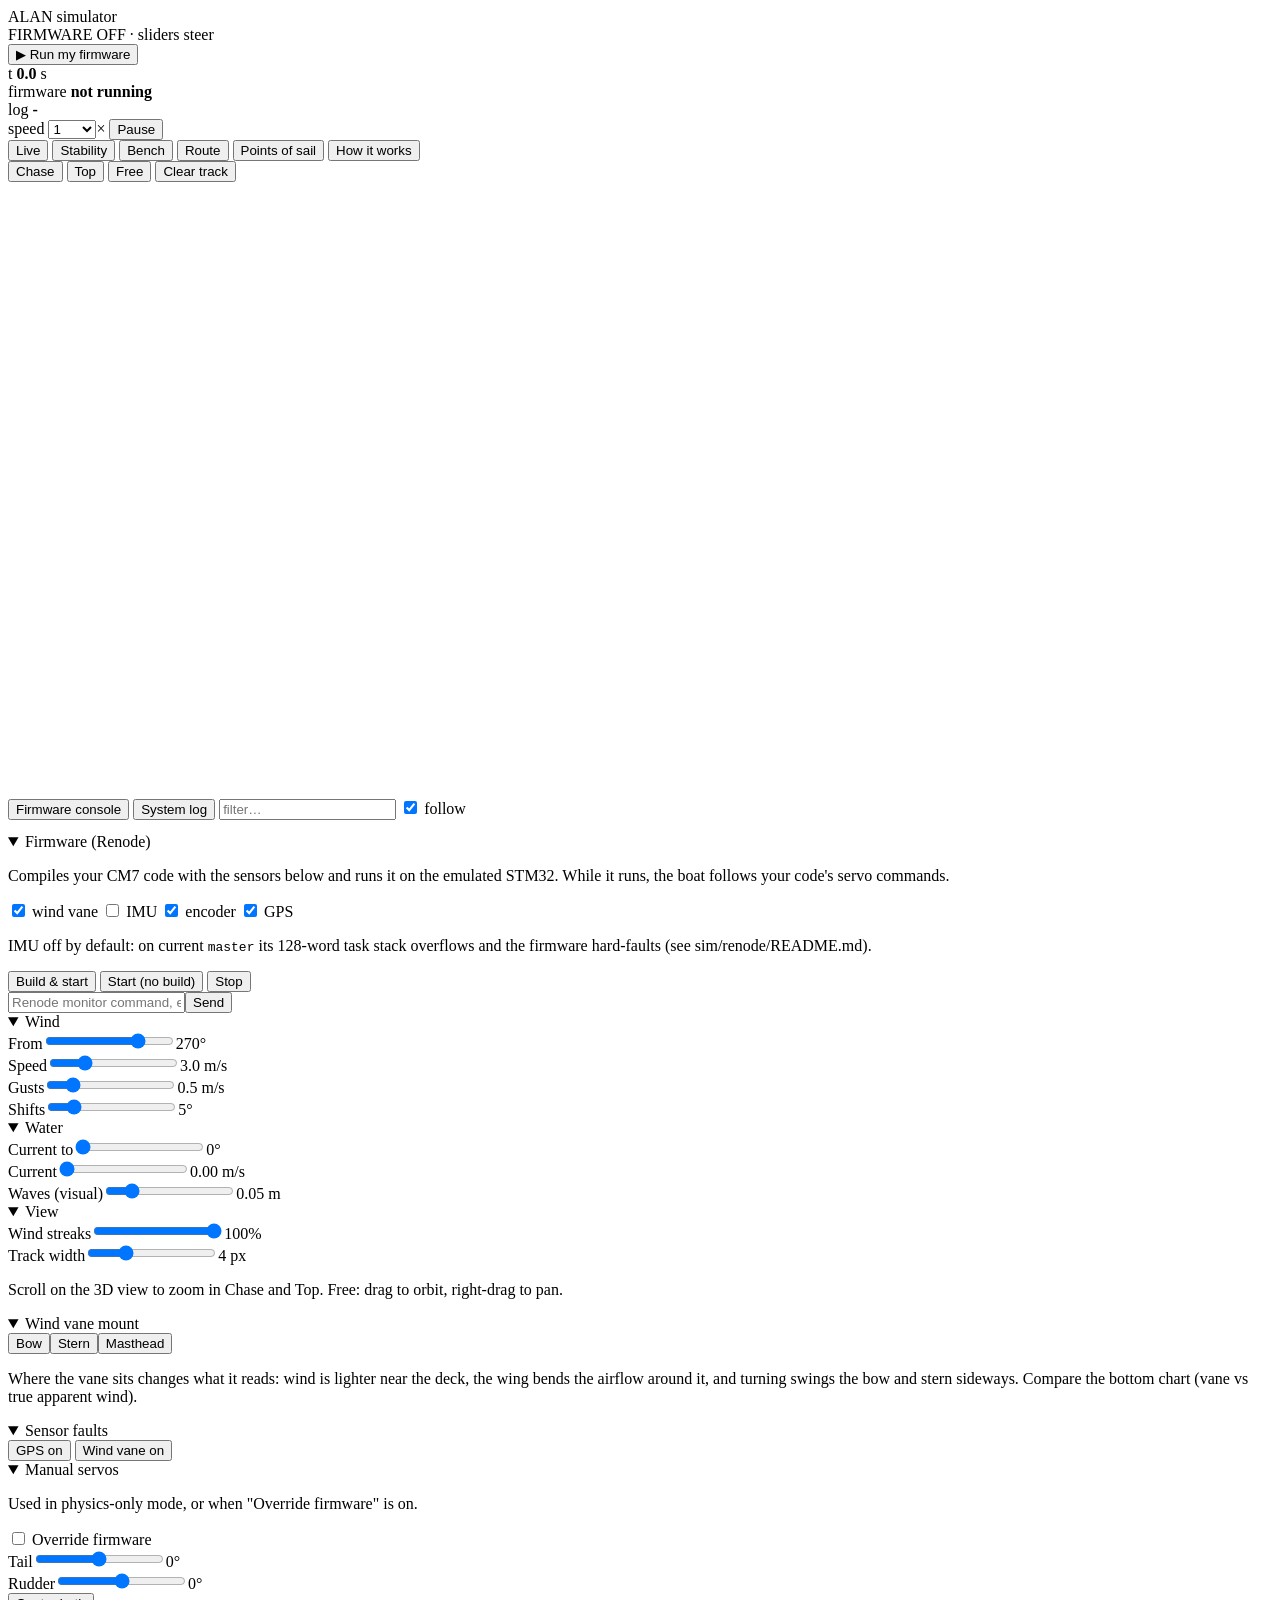
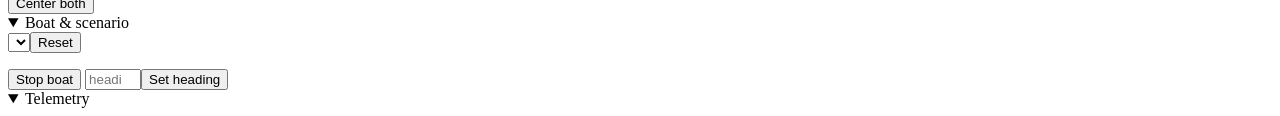
==== sim/dashboard/static/index.html @ 743175fc "Add firmware-in-the-loop simulator and serial servo console" ====
<!doctype html>
<html lang="en">
<head>
  <meta charset="utf-8">
  <meta name="viewport" content="width=device-width, initial-scale=1">
  <title>ALAN Simulator</title>
  <link rel="stylesheet" href="/static/style.css">
  <script type="importmap">
    { "imports": {
        "three": "https://cdn.jsdelivr.net/npm/three@0.170.0/build/three.module.js",
        "three/addons/": "https://cdn.jsdelivr.net/npm/three@0.170.0/examples/jsm/"
    } }
  </script>
</head>
<body>
<header>
  <div class="brand">ALAN <span>simulator</span></div>
  <div id="mode" class="badge">FIRMWARE OFF · sliders steer</div>
  <button id="h-fw" class="primary">▶ Run my firmware</button>
  <div class="hstat">t <b id="h-time">0.0</b> s</div>
  <div class="hstat">firmware <b id="h-renode">not running</b></div>
  <div class="hstat">log <b id="h-log">-</b></div>
  <div class="spacer"></div>
  <label class="hstat">speed
    <select id="speed"><option>0.25</option><option>0.5</option><option selected>1</option><option>2</option><option>5</option></select>×
  </label>
  <button id="pause">Pause</button>
</header>

<div id="who" class="who"></div>
<main>
  <section class="left">
    <nav class="viewtabs">
      <button data-view="live" class="active">Live</button>
      <button data-view="stability">Stability</button>
      <button data-view="bench">Bench</button>
      <button data-view="route">Route</button>
      <button data-view="pos">Points of sail</button>
      <button data-view="help">How it works</button>
    </nav>
    <div id="view-live" class="viewpane live">
    <div id="view">
      <div class="view-tools">
        <button data-cam="chase" class="active">Chase</button>
        <button data-cam="top">Top</button>
        <button data-cam="free">Free</button>
        <button id="clear-track">Clear track</button>
      </div>
      <div id="hud"></div>
      <div id="model-note"></div>
    </div>
    <div class="bottom">
      <div class="charts">
        <div><canvas id="c-heading"></canvas></div>
        <div><canvas id="c-servos"></canvas></div>
        <div><canvas id="c-speed"></canvas></div>
        <div><canvas id="c-vane"></canvas></div>
      </div>
      <div class="console">
        <div class="tabs">
          <button data-tab="fw" class="active">Firmware console</button>
          <button data-tab="sys">System log</button>
          <input id="filter" placeholder="filter…">
          <label><input type="checkbox" id="autoscroll" checked> follow</label>
        </div>
        <pre id="out-fw"></pre>
        <pre id="out-sys" hidden></pre>
      </div>
    </div>
    </div>

    <div id="view-stability" class="viewpane" hidden>
      <div class="st-grid">
        <div class="card">
          <h3>Front view: heel <output id="st-heel-v">0°</output></h3>
          <canvas id="st-front"></canvas>
          <input type="range" id="st-heel" min="-90" max="90" value="0" step="1">
          <p class="hint">Drag to heel the boat. Weight acts down through the CG (black), buoyancy up through the CB (blue).
            The horizontal gap between them (GZ) is the lever that pulls it back upright.</p>
        </div>
        <div class="card">
          <h3>Side view: where it floats</h3>
          <canvas id="st-side"></canvas>
          <div id="st-summary" class="grid"></div>
        </div>
        <div class="card">
          <h3>Righting moment vs heel</h3>
          <canvas id="st-gz"></canvas>
          <div class="ctl"><span>Wind (apparent)</span><input type="range" id="st-wind" min="0" max="12" step="0.5" value="4"><output id="st-wind-v">4.0 m/s</output></div>
          <p class="hint" id="st-wind-note"></p>
        </div>
        <div class="card">
          <h3>Mass &amp; centre of gravity</h3>
          <p class="hint">Weigh parts and place them (CAD mm: x port+ / starboard−, y bow− / stern+, z up, 0 = hull bottom).
            Saving recomputes the CG, waterline and stability, and restarts the simulation with them.</p>
          <table id="st-mass"><thead><tr><th>part</th><th>kg</th><th>x</th><th>y</th><th>z</th><th></th></tr></thead><tbody></tbody></table>
          <div class="row"><button id="st-add">Add item</button><button id="st-save" class="primary">Save &amp; recompute</button><span id="st-msg" class="hint"></span></div>
        </div>
      </div>
    </div>

    <div id="view-bench" class="viewpane bench" hidden>
      <div id="bench-view" class="bench-view"><div class="bench-note">On the stand · drag to orbit · scroll to zoom</div></div>
      <div class="bench-side">
        <div class="card">
          <h3>Fan and sail (top view)</h3>
          <canvas id="bench-dial"></canvas>
          <div class="ctl"><span>Fan direction</span><input type="range" id="bench-fan-dir" min="0" max="359" value="60"><output id="bench-fan-dir-v">60°</output></div>
          <div class="ctl"><span>Fan speed</span><input type="range" id="bench-fan" min="0" max="10" step="0.5" value="4"><output id="bench-fan-v">4.0 m/s</output></div>
          <p class="hint">Drag around the ring to move the fan. The wing turns freely on its mast; the tail decides where it settles.</p>
        </div>
        <div class="card">
          <h3>Set the sail angle</h3>
          <div class="ctl"><span>Sail angle</span><input type="range" id="bench-wing" min="-90" max="90" value="30"><output id="bench-wing-v">30°</output></div>
          <div class="row"><button id="bench-hold" class="toggle">Hold this sail angle</button></div>
          <div id="bench-math" class="math"></div>
          <p class="hint">"Hold" is a simulator helper that moves the tail by the formula above (it is not your firmware).
            Your sail controller should do the same thing in code.</p>
        </div>
        <div class="card">
          <h3>Firmware console</h3>
          <p class="hint">Types into your firmware's serial port (USART3), exactly like <code>screen /tmp/alan-board 115200</code>
            in a Mac terminal, or <code>screen /dev/tty.usbmodem* 115200</code> on the real board.
            Needs <code>CM7_CONSOLE_ENABLE</code> (on in the simulator build).</p>
          <div class="row"><input id="bench-fwcmd" placeholder="tail 30 · rudder -10 · center · sweep tail · status · help"><button id="bench-fwsend" class="primary">Send</button></div>
          <pre id="bench-fwout" class="fwout"></pre>
        </div>
        <div class="card">
          <h3>Test the servos</h3>
          <p class="hint" id="bench-who"></p>
          <label class="inline"><input type="checkbox" id="bench-viafw"> Send slider moves through the firmware console (tests your code's servo path)</label>
          <div class="ctl"><span>Tail</span><input type="range" id="bench-tail" min="-90" max="90" value="0"><output id="bench-tail-v">0°</output></div>
          <div class="ctl"><span>Rudder</span><input type="range" id="bench-rudder" min="-35" max="35" value="0"><output id="bench-rudder-v">0°</output></div>
          <div class="row"><button id="bench-sweep-tail">Sweep tail</button><button id="bench-sweep-rudder">Sweep rudder</button>
            <button id="bench-center">Center</button><button id="bench-release">Give back to firmware</button></div>
          <div class="ctl"><span>Wing hard stops</span><input type="range" id="bench-limit" min="30" max="180" step="5" value="90"><output id="bench-limit-v">±90° (180° swing)</output></div>
        </div>
        <div class="card">
          <h3>Wind vane position</h3>
          <div class="row seg">
            <button data-bvane="bow">Bow</button><button data-bvane="stern">Stern</button><button data-bvane="masthead">Masthead</button><button data-bvane="custom">Custom</button>
          </div>
          <div class="ctl"><span>Fore / aft</span><input type="range" id="bench-vx" min="-0.5" max="0.55" step="0.01" value="0.3"><output id="bench-vx-v">0.30 m forward</output></div>
          <div class="ctl"><span>Height</span><input type="range" id="bench-vz" min="0.1" max="1.5" step="0.01" value="0.4"><output id="bench-vz-v">0.40 m up</output></div>
          <div id="bench-vane" class="grid"></div>
          <p class="hint">Positions are from the centre of gravity, height above the waterline. Moving a slider switches to Custom.
            Close to the wing the airflow is bent (upwash ahead, downwash behind); low down the wind is lighter.</p>
        </div>
      </div>
    </div>

    <div id="view-route" class="viewpane route" hidden>
      <canvas id="route-map"></canvas>
      <div class="bench-side">
        <div class="card">
          <h3>Plan A → B</h3>
          <p class="hint">Click the map to set B, click again to set A (they alternate). The planner runs here on your
            laptop: straight if B can be sailed directly, otherwise tacks (upwind) or gybes (downwind) inside the corridor.</p>
          <p id="route-summary" class="hint"></p>
          <div class="ctl"><span>Corridor ±</span><input type="range" id="route-margin" min="4" max="40" value="12"><output id="route-margin-v">12 m</output></div>
          <div class="row"><button id="route-plan">Plan route</button><button id="route-swap">Swap A/B</button></div>
        </div>
        <div class="card">
          <h3>Sail it</h3>
          <p class="hint">The boat starts at A and the <b>sim autopilot</b> follows the waypoints: a heading controller on the rudder,
            the tail setting the wing's angle of attack. It stands in for the Live Tack Planner and PIDs your team is writing.</p>
          <div class="ctl"><span>Wing AoA</span><input type="range" id="route-aoa" min="4" max="30" value="12"><output id="route-aoa-v">12°</output></div>
          <div class="row"><button id="route-go" class="primary">Sail A → B</button><button id="route-replan">Re-plan from here</button><button id="route-stop">Stop</button></div>
          <div id="route-status" class="grid"></div>
        </div>
        <div class="card">
          <h3>Changing wind</h3>
          <p class="hint">Gusts and shifts come from the Wind sliders (right). Shift it now to see the autopilot cope, then re-plan.</p>
          <div class="row"><button id="route-shift-l">Shift wind −20°</button><button id="route-shift-r">Shift wind +20°</button></div>
        </div>
      </div>
    </div>

    <div id="view-pos" class="viewpane" hidden>
      <div class="pos-tools">
        <div class="ctl"><span>True wind</span><input type="range" id="pos-tws" min="1" max="10" step="0.5" value="4"><output id="pos-tws-v">4.0 m/s</output></div>
        <div class="ctl"><span>Wing AoA target</span><input type="range" id="pos-aoa" min="2" max="45" step="1" value="12"><output id="pos-aoa-v">12°</output></div>
        <label class="inline"><input type="checkbox" id="pos-opt"> find the fastest AoA at each heading (slower)</label>
        <button id="pos-run" class="primary">Compute</button>
        <span id="pos-msg" class="hint"></span>
      </div>
      <div class="pos-grid">
        <div class="card"><canvas id="pos-ring"></canvas></div>
        <div class="card">
          <h3>Speed polar</h3>
          <canvas id="pos-polar"></canvas>
          <div id="pos-detail" class="grid"></div>
        </div>
      </div>
      <p class="hint pos-note">Each boat is the physics model held on that heading until it settles, with the tail set so the wing
        meets the apparent wind at the target angle of attack (feathered inside the no-go zone). The grey line is the
        wing chord, the orange tick the tail. Hover a boat for its numbers.</p>
    </div>

    <div id="view-help" class="viewpane help" hidden>
      <h2>What you are looking at</h2>
      <ol class="steps">
        <li><b>Your code is compiled exactly as for the boat.</b> <em>Build &amp; start</em> compiles the CM7 firmware in
          <code>CM7/</code> and <code>Common/</code> with the same Arm compiler and CMake as <code>./build.sh cm7 -b</code>.
          The only difference is which sensors are switched on (passed as compiler flags, so
          <code>shared_configuration.h</code> is untouched).</li>
        <li><b>Renode runs that machine code on a virtual STM32H755.</b> It executes the same <code>.elf</code> file you would
          flash, instruction by instruction: HAL, FreeRTOS, your tasks, your interrupts. The firmware card on the right shows
          the branch, commit and edited files it was built from.</li>
        <li><b>Virtual sensors answer on the real buses.</b> The BNO055 and AS5600 answer I2C register reads, the wind vane
          answers Modbus on UART4, the GPS sends NMEA on UART7. Your drivers run unmodified.</li>
        <li><b>Your servo commands move a virtual boat.</b> Every 20 ms the simulator reads the PWM your firmware writes to
          TIM1, moves the rudder and tail, and computes the wind, water, wing, keel and heel. The new heading, wing angle,
          wind and position go back into the sensors. That is the loop: your code &rarr; servos &rarr; boat &rarr; sensors &rarr; your code.</li>
        <li><b>The boat is your CAD.</b> Hull, keel, wing, tail and rudder come from the Onshape exports; mass and centre of
          gravity from Onshape plus the counterweight (Stability tab). Areas, positions and buoyancy are measured from the meshes.</li>
      </ol>
      <h2>Typical loop</h2>
      <ol class="steps">
        <li>Edit firmware in <code>CM7/App/Src</code>.</li>
        <li>Click <em>Build &amp; start</em>. If the build fails, the System log tab says why.</li>
        <li>Watch the boat, the charts and the Firmware console (your <code>printf</code> output). Change wind, current, faults.</li>
        <li>When it behaves, flash the real board from the same code: <code>./build.sh cm7 -b -f</code>.</li>
      </ol>
      <h2>Not simulated</h2>
      <p>The CM4 core and LoRa radio; waves (visual only); the physics parameters for drag are estimates until measured on the water.
        Use the simulator to get logic right, and the lake to tune gains.</p>
    </div>
  </section>

  <aside>
    <details open>
      <summary>Firmware (Renode)</summary>
      <div id="fw-card" class="fwcard"></div>
      <p class="hint">Compiles your CM7 code with the sensors below and runs it on the emulated STM32. While it runs, the boat follows your code's servo commands.</p>
      <div class="checks">
        <label><input type="checkbox" class="sensor" value="wind" checked> wind vane</label>
        <label><input type="checkbox" class="sensor" value="imu"> IMU</label>
        <label><input type="checkbox" class="sensor" value="encoder" checked> encoder</label>
        <label><input type="checkbox" class="sensor" value="gps" checked> GPS</label>
      </div>
      <p class="warn">IMU off by default: on current <code>master</code> its 128-word task stack overflows and the firmware hard-faults (see sim/renode/README.md).</p>
      <div class="row">
        <button id="fw-start" class="primary">Build &amp; start</button>
        <button id="fw-restart">Start (no build)</button>
        <button id="fw-stop">Stop</button>
      </div>
      <div class="row"><input id="monitor" placeholder="Renode monitor command, e.g. cpu PC"><button id="monitor-send">Send</button></div>
    </details>

    <details open>
      <summary>Wind</summary>
      <div class="ctl"><span>From</span><input type="range" id="wind-dir" min="0" max="359" value="270"><output id="wind-dir-v">270°</output></div>
      <div class="ctl"><span>Speed</span><input type="range" id="wind-speed" min="0" max="12" step="0.1" value="3"><output id="wind-speed-v">3.0 m/s</output></div>
      <div class="ctl"><span>Gusts</span><input type="range" id="gust" min="0" max="3" step="0.1" value="0.5"><output id="gust-v">0.5 m/s</output></div>
      <div class="ctl"><span>Shifts</span><input type="range" id="shift" min="0" max="30" step="1" value="5"><output id="shift-v">5°</output></div>
    </details>

    <details open>
      <summary>Water</summary>
      <div class="ctl"><span>Current to</span><input type="range" id="cur-dir" min="0" max="359" value="0"><output id="cur-dir-v">0°</output></div>
      <div class="ctl"><span>Current</span><input type="range" id="cur-speed" min="0" max="1.5" step="0.05" value="0"><output id="cur-speed-v">0.00 m/s</output></div>
      <div class="ctl"><span>Waves (visual)</span><input type="range" id="waves" min="0" max="0.3" step="0.01" value="0.05"><output id="waves-v">0.05 m</output></div>
    </details>

    <details open>
      <summary>View</summary>
      <div class="ctl"><span>Wind streaks</span><input type="range" id="streaks" min="0" max="1" step="0.05" value="1"><output id="streaks-v">100%</output></div>
      <div class="ctl"><span>Track width</span><input type="range" id="track-width" min="1" max="12" step="1" value="4"><output id="track-width-v">4 px</output></div>
      <p class="hint">Scroll on the 3D view to zoom in Chase and Top. Free: drag to orbit, right-drag to pan.</p>
    </details>

    <details open>
      <summary>Wind vane mount</summary>
      <div class="row seg">
        <button data-vane="bow">Bow</button><button data-vane="stern">Stern</button><button data-vane="masthead">Masthead</button>
      </div>
      <p class="hint">Where the vane sits changes what it reads: wind is lighter near the deck, the wing bends the airflow
        around it, and turning swings the bow and stern sideways. Compare the bottom chart (vane vs true apparent wind).</p>
    </details>

    <details open>
      <summary>Sensor faults</summary>
      <div class="row">
        <button id="gps-toggle" class="toggle on">GPS on</button>
        <button id="vane-toggle" class="toggle on">Wind vane on</button>
      </div>
    </details>

    <details open>
      <summary>Manual servos</summary>
      <p class="hint">Used in physics-only mode, or when "Override firmware" is on.</p>
      <label class="inline"><input type="checkbox" id="override"> Override firmware</label>
      <div class="ctl"><span>Tail</span><input type="range" id="tail" min="-90" max="90" step="1" value="0"><output id="tail-v">0°</output></div>
      <div class="ctl"><span>Rudder</span><input type="range" id="rudder" min="-35" max="35" step="1" value="0"><output id="rudder-v">0°</output></div>
      <div class="row"><button id="center">Center both</button></div>
    </details>

    <details open>
      <summary>Boat &amp; scenario</summary>
      <div class="row"><select id="scenario"></select><button id="reset">Reset</button></div>
      <p class="hint" id="scenario-desc"></p>
      <div class="row">
        <button id="stop-boat">Stop boat</button>
        <input id="set-heading" type="number" min="0" max="359" placeholder="heading°"><button id="apply-heading">Set heading</button>
      </div>
    </details>

    <details open>
      <summary>Telemetry</summary>
      <div id="telemetry" class="grid"></div>
    </details>
  </aside>
</main>

<script type="module" src="/static/app.js"></script>
</body>
</html>
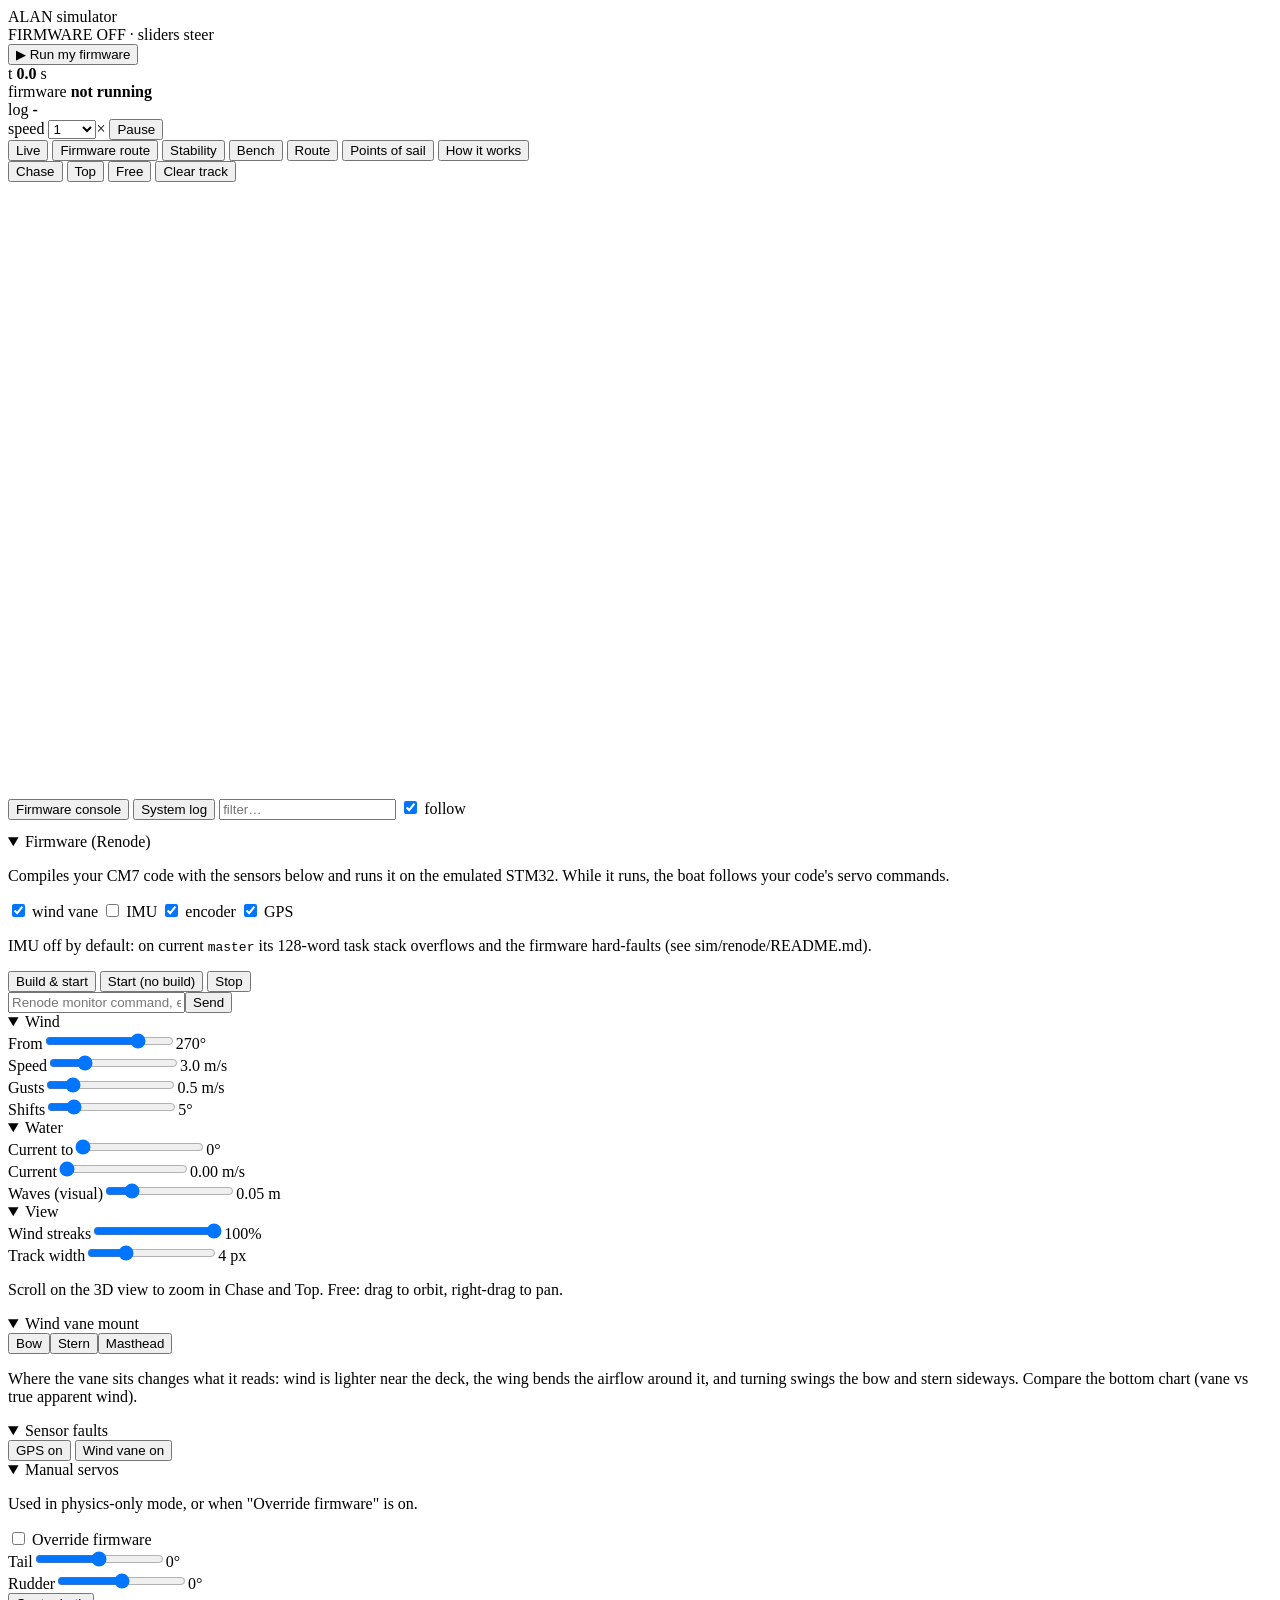
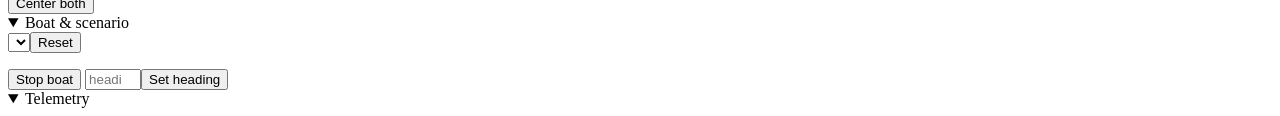
==== commit 37f24b51: "Sim: Firmware route tab, to send routes to the firmware and watch LTP sail them The dashboard plays " ====
--- a/sim/dashboard/static/index.html
+++ b/sim/dashboard/static/index.html
@@ -32,6 +32,7 @@
   <section class="left">
     <nav class="viewtabs">
       <button data-view="live" class="active">Live</button>
+      <button data-view="fwroute">Firmware route</button>
       <button data-view="stability">Stability</button>
       <button data-view="bench">Bench</button>
       <button data-view="route">Route</button>
@@ -172,6 +173,38 @@
           <h3>Changing wind</h3>
           <p class="hint">Gusts and shifts come from the Wind sliders (right). Shift it now to see the autopilot cope, then re-plan.</p>
           <div class="row"><button id="route-shift-l">Shift wind −20°</button><button id="route-shift-r">Shift wind +20°</button></div>
+        </div>
+      </div>
+    </div>
+
+    <div id="view-fwroute" class="viewpane route" hidden>
+      <canvas id="fwr-map"></canvas>
+      <div class="bench-side">
+        <div class="card">
+          <h3>Waypoints <span id="fwr-count" class="hint"></span></h3>
+          <p class="hint">These go to <b>your firmware</b>: Commander, the Route Manager, then LTP, the same commands the ground
+            station will send. Each margin is for the leg that ends at that waypoint. Leg 0 starts where the boat is when
+            LTP takes the route.</p>
+          <div class="ctl"><span>Margin ±</span><input type="range" id="fwr-margin" min="3" max="60" value="15"><output id="fwr-margin-v">15 m</output></div>
+          <div class="ctl"><span>Arrive within</span><input type="range" id="fwr-arrive" min="2" max="30" value="8"><output id="fwr-arrive-v">8 m</output></div>
+          <div class="ctl"><span>Warning zone</span><input type="range" id="fwr-warn" min="0" max="40" value="10"><output id="fwr-warn-v">10 m</output></div>
+          <div class="row"><button id="fwr-margin-all">Margin to all</button><button id="fwr-box">Test box 80 × 60 m</button><button id="fwr-clear">Clear</button>
+            <label class="inline"><input type="checkbox" id="fwr-follow" checked> follow boat</label></div>
+          <div id="fwr-list" class="fwr-list"></div>
+        </div>
+        <div class="card">
+          <h3>Send to the firmware</h3>
+          <div class="row"><button id="fwr-send-auto" class="primary">Send route + AUTO</button><button id="fwr-send">Send route only</button></div>
+          <div class="row"><button id="fwr-auto">AUTO</button><button id="fwr-safe">SAFE</button></div>
+          <p id="fwr-msg" class="hint"></p>
+          <div id="fwr-results" class="fwr-results"></div>
+        </div>
+        <div class="card">
+          <h3>What LTP is doing</h3>
+          <div id="fwr-status" class="grid"></div>
+          <p class="hint">Blue band: the corridor (± margin). Yellow dotted: the tack lines at 0.8 × margin. Red dashed: margin +
+            warning; past it LTP latches a fault and asks for SAFE. Dashed circles: arrival radius. Purple: LTP's target
+            heading. Red wedge: the no-go zone around the wind the firmware estimates.</p>
         </div>
       </div>
     </div>
